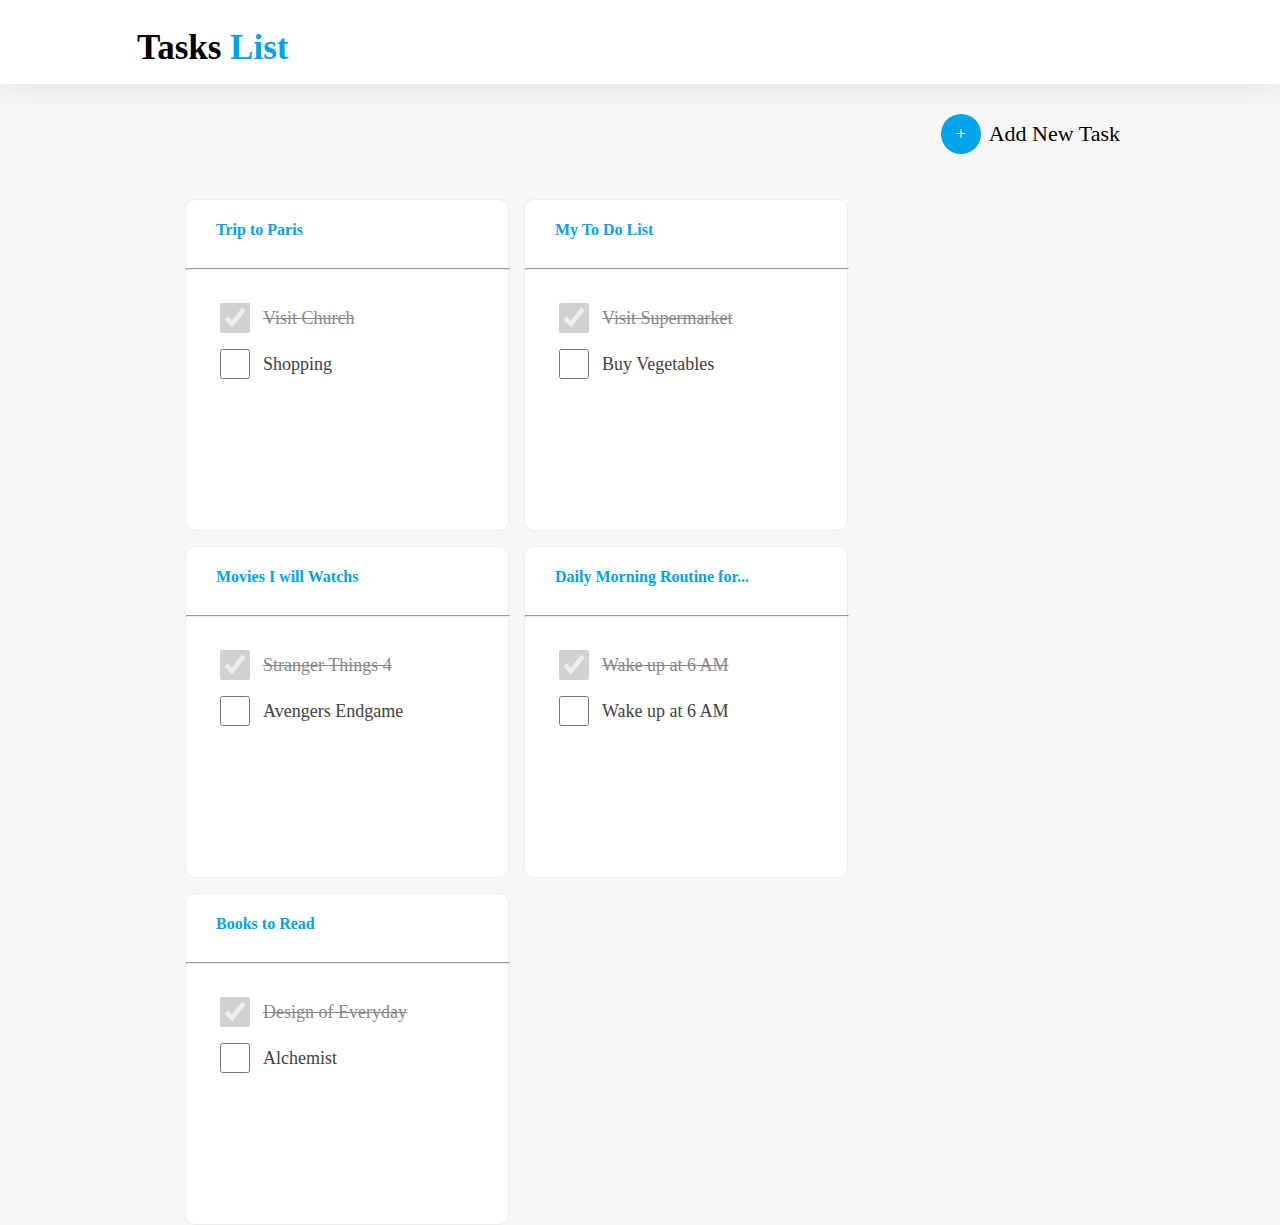
==== index.html @ 57f22c62 "first commit" ====
<!DOCTYPE html>
<html lang="en">
  <head>
    <meta charset="UTF-8" />
    <meta http-equiv="X-UA-Compatible" content="IE=edge" />
    <meta name="viewport" content="width=device-width, initial-scale=1.0" />
    <link rel="stylesheet" href="style.css" />
    <title>Document</title>
  </head>
  <body>
    <div class="header">
      <div class="header-text">
        Tasks <span style="color: #00a5ec">List</span>
      </div>
    </div>
    <div class="main-container">
      <div class="add-task">
        <a href="./secound-page/secound.html" id="add"><span class="plus"> + </span></a>
        <label for="add"  class="add-task">Add New Task</label>
        <!-- <span class=""></span> -->
      </div>
      <div class="row">
        <div class="card">
          <a href="./third-page/third.html"><h4>Trip to Paris</h4></a>
          <hr />
          <div class="item-list">
            <div class="item-row">
              <input type="checkbox" disabled checked />
              <span class="complited-task">Visit Church</span>
            </div>
            <div class="item-row">
              <input type="checkbox" />
              <span class="pending-task">Shopping</span>
            </div>
          </div>
        </div>
        <div class="card">
          <h4>My To Do List</h4>
          <hr />
          <div class="item-list">
            <div class="item-row">
              <input type="checkbox" disabled checked />
              <span class="complited-task">Visit Supermarket</span>
            </div>
            <div class="item-row">
              <input type="checkbox" />
              <span class="pending-task">Buy Vegetables</span>
            </div>
          </div>
        </div>
        <div class="card">
          <h4>Movies I will Watchs</h4>
          <hr />
          <div class="item-list">
            <div class="item-row">
              <input type="checkbox" disabled checked />
              <span class="complited-task">Stranger Things 4</span>
            </div>
            <div class="item-row">
              <input type="checkbox" />
              <span class="pending-task">Avengers Endgame</span>
            </div>
          </div>
        </div>
        <div class="card">
          <h4>Daily Morning Routine for...</h4>
          <hr />
          <div class="item-list">
            <div class="item-row">
              <input type="checkbox" disabled checked />
              <span class="complited-task">Wake up at 6 AM</span>
            </div>
            <div class="item-row">
              <input type="checkbox" />
              <span class="pending-task">Wake up at 6 AM</span>
            </div>
          </div>
        </div>
        <div class="card">
          <h4>Books to Read</h4>
          <hr />
          <div class="item-list">
            <div class="item-row">
              <input type="checkbox" disabled checked />
              <span class="complited-task">Design of Everyday</span>
            </div>
            <div class="item-row">
              <input type="checkbox" />
              <span class="pending-task">Alchemist</span>
            </div>
          </div>
        </div>
      </div>
    
    </div>
  </body>
</html>
---- style.css ----
body {
  padding: 0px;
  margin: 0px;
  background-color: #f7f7f7;
}

a{
  text-decoration: none;
}
.header {
  padding-left: 137;
  background-color: white;
  height: 84px;
  width: auto;
  box-shadow: 0px 3px 30px #7b7b7b29;
  position: relative;
}

.header-text {
  font: normal normal bold 35px/49px Inter;
  position: absolute;
  left: 137px;
  top: 23px;
}

.main-container {
  margin-top: 30px;
  margin-right: 160px;
  margin-left: 170px;
}

.add-task {
  display: flex;
  flex-direction: row;
  align-items: center;
  justify-content: end;
}

.plus {
  height: 40px;
  width: 40px;
  font-size: 18px;
  color: white;
  background-color: #00a5ec;
  display: flex;
  flex-direction: row;
  justify-content: center;
  align-items: center;
  border-radius: 50px;
}

.add-task {
  font: normal normal normal 22px/26px Inter;
  margin-left: 8px;
}

.row {
  display: flex;
  flex-direction: row;
  margin-top: 30px;
  flex-wrap: wrap;
}

.card {
  height: 330px;
  width: 322px;
  border-radius: 10px;
  border: 1px solid #ededed;
  background-color: white;
  position: relative;
  /* margin: 10px 10px; */
  margin-top: 15px;
  margin-left: 15px;
}

.card:hover {
  box-shadow: 0px 0px 10px #888888;
}

h4 {
  position: absolute;
  left: 30px;

  font: normal normal medium 25px/24px Inter;
  letter-spacing: 0px;
  color: #00a5ec;
}

hr {
  position: absolute;
  top: 60px;
  width: 100%;
}

.item-list {
  display: flex;
  flex-direction: column;
  position: absolute;
  top: 90px;
  left: 30px;
}

input {
  height: 30px;
  width: 30px;
  font: normal normal normal 18px/21px Inter;
  border: 1px solid #ededed;
  border-radius: 4px;
}

.complited-task {
  font: normal normal normal 18px/21px Inter;
  text-decoration: line-through;
  margin-left: 10px;
  color: #888888;
}

.pending-task {
  font: normal normal normal 18px/21px Inter;
  letter-spacing: 0px;
  margin-left: 10px;
  color: #424242;
}

.item-row {
  display: flex;
  flex-direction: row;
  align-items: center;
  margin-top: 10px;
}

.bottom-row{
    display: flex;
    flex-direction: row;
    /* justify-content: space-between; */
    margin-top: 10px;
    margin-top: 30px;
}
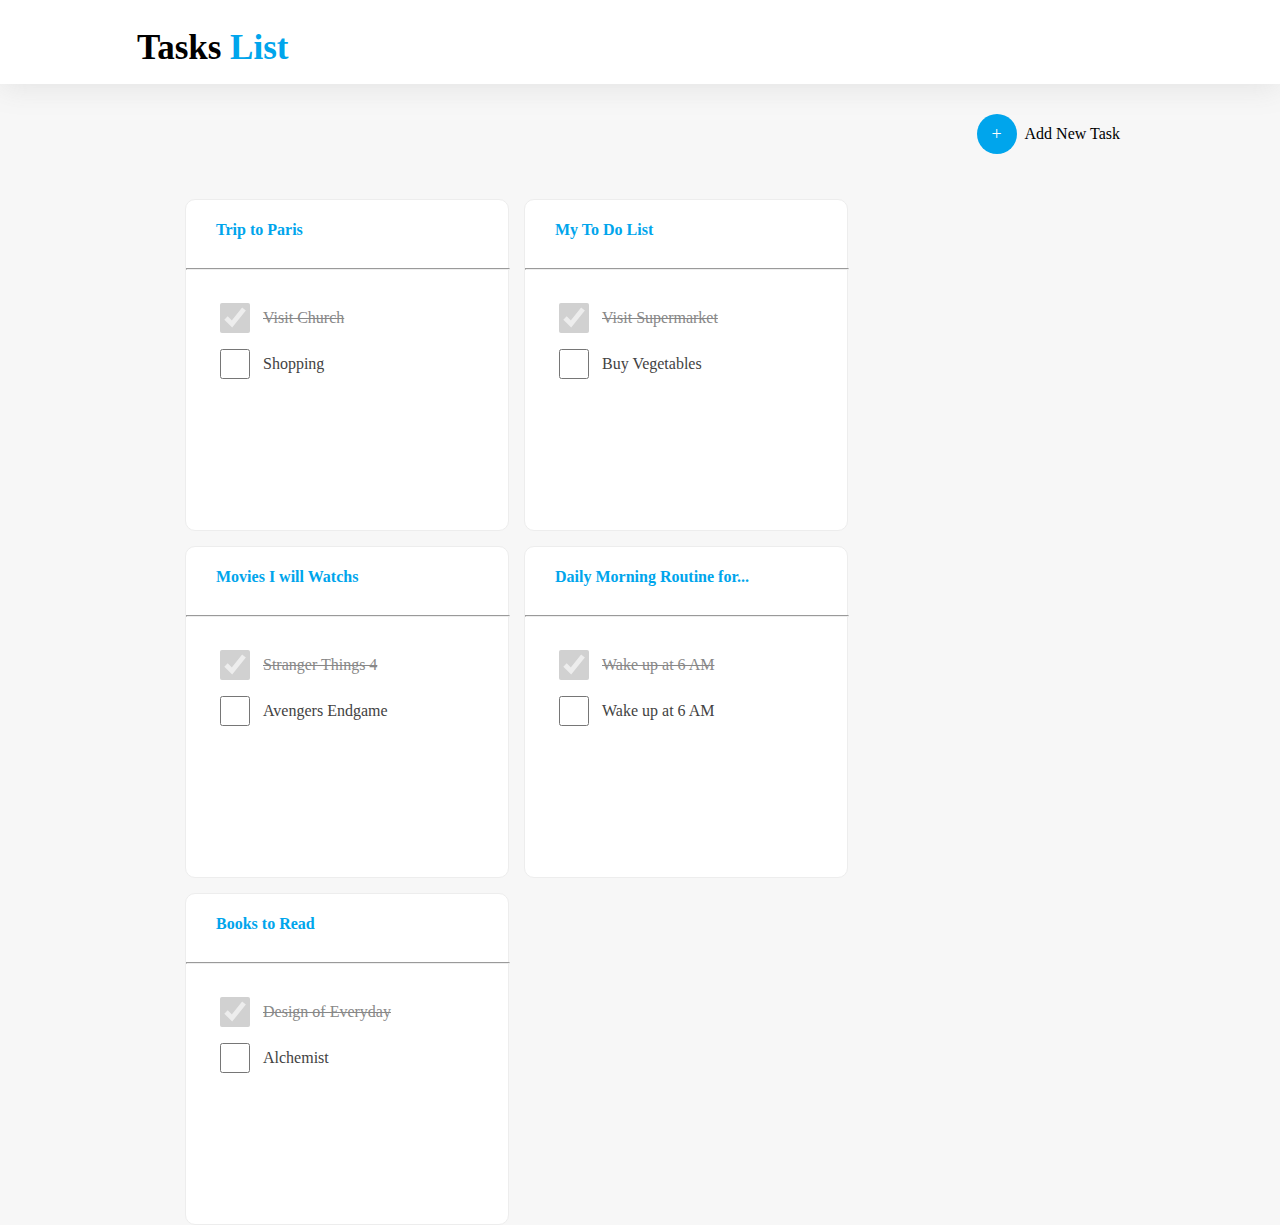
==== commit 7b3ed12c: "hey" ====
--- a/index.html
+++ b/index.html
@@ -29,8 +29,9 @@
               <span class="complited-task">Visit Church</span>
             </div>
             <div class="item-row">
-              <input type="checkbox" />
-              <span class="pending-task">Shopping</span>
+              <input type="checkbox" id="shoping" />
+              <!-- <span class="pending-task">Shopping</span> -->
+              <label for="shoping" class="pending-task">Shopping</label>
             </div>
           </div>
         </div>
@@ -43,8 +44,8 @@
               <span class="complited-task">Visit Supermarket</span>
             </div>
             <div class="item-row">
-              <input type="checkbox" />
-              <span class="pending-task">Buy Vegetables</span>
+              <input type="checkbox"  id="veg"/>
+              <label class="pending-task" for="veg">Buy Vegetables</label>
             </div>
           </div>
         </div>
@@ -57,8 +58,8 @@
               <span class="complited-task">Stranger Things 4</span>
             </div>
             <div class="item-row">
-              <input type="checkbox" />
-              <span class="pending-task">Avengers Endgame</span>
+              <input type="checkbox" id="ave"/>
+              <label class="pending-task" for="ave">Avengers Endgame</label>
             </div>
           </div>
         </div>
@@ -71,8 +72,8 @@
               <span class="complited-task">Wake up at 6 AM</span>
             </div>
             <div class="item-row">
-              <input type="checkbox" />
-              <span class="pending-task">Wake up at 6 AM</span>
+              <input type="checkbox" id="up"/>
+              <label class="pending-task" for="up">Wake up at 6 AM</label>
             </div>
           </div>
         </div>
@@ -85,8 +86,8 @@
               <span class="complited-task">Design of Everyday</span>
             </div>
             <div class="item-row">
-              <input type="checkbox" />
-              <span class="pending-task">Alchemist</span>
+              <input type="checkbox" id="che"/>
+              <label class="pending-task" for="che">Alchemist</label>
             </div>
           </div>
         </div>
--- a/style.css
+++ b/style.css
@@ -50,7 +50,7 @@
 }
 
 .add-task {
-  font: normal normal normal 22px/26px Inter;
+  font: normal normal normal 22px/26px ;
   margin-left: 8px;
 }
 
@@ -68,7 +68,6 @@
   border: 1px solid #ededed;
   background-color: white;
   position: relative;
-  /* margin: 10px 10px; */
   margin-top: 15px;
   margin-left: 15px;
 }
@@ -81,7 +80,7 @@
   position: absolute;
   left: 30px;
 
-  font: normal normal medium 25px/24px Inter;
+  font: normal normal medium 25px/24px ;
   letter-spacing: 0px;
   color: #00a5ec;
 }
@@ -103,20 +102,20 @@
 input {
   height: 30px;
   width: 30px;
-  font: normal normal normal 18px/21px Inter;
+  font: normal normal normal 18px/21px ;
   border: 1px solid #ededed;
   border-radius: 4px;
 }
 
 .complited-task {
-  font: normal normal normal 18px/21px Inter;
+  font: normal normal normal 18px/21px ;
   text-decoration: line-through;
   margin-left: 10px;
   color: #888888;
 }
 
 .pending-task {
-  font: normal normal normal 18px/21px Inter;
+  font: normal normal normal 18px/21px ;
   letter-spacing: 0px;
   margin-left: 10px;
   color: #424242;
@@ -132,7 +131,6 @@
 .bottom-row{
     display: flex;
     flex-direction: row;
-    /* justify-content: space-between; */
     margin-top: 10px;
     margin-top: 30px;
 }